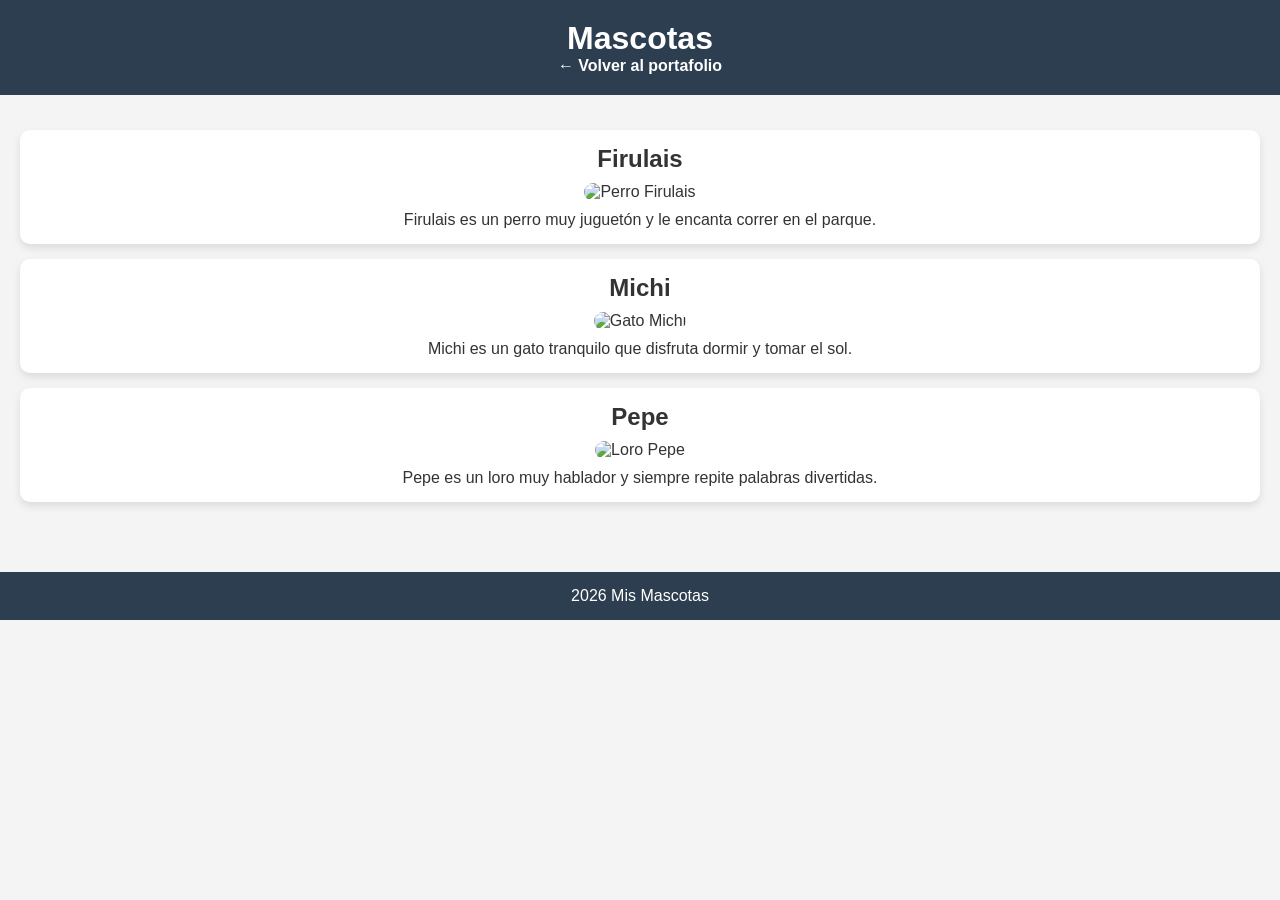
==== mascotas.html @ afc341d5 "html" ====
<!DOCTYPE html>
<html lang="es">
<head>
<meta charset="UTF-8">
<meta name="viewport" content="width=device-width, initial-scale=1.0">
<title> Mis mascotas </title>
<link rel="stylesheet" href="styles.css">
</head>
<body>
<header>
<h1> Mascotas </h1>
<nav>
<a href="index.html">← Volver al portafolio</a>
</nav>
</header>
<main>
<section>
<article>
<h2> Firulais </h2>
<img src="https://placedog.net/300" alt="Perro Firulais">
<p>
Firulais es un perro muy juguetón y le encanta correr en el parque.
</p>
</article>
<article>
<h2> Michi </h2>
<img src="https://i.guim.co.uk/img/media/327aa3f0c3b8e40ab03b4ae80319064e401c6fbc/377_133_3542_2834/master/3542.jpg?width=1900&dpr=1&s=none&crop=none" alt="Gato Michi">
<p>
Michi es un gato tranquilo que disfruta dormir y tomar el sol.
</p>
</article>
<article>
<h2> Pepe </h2>
<img src="https://loremflickr.com/300/300/parrot" alt="Loro Pepe">
<p>
Pepe es un loro muy hablador y siempre repite palabras divertidas.
</p>
</article>
</section>
</main>
<footer>
<p> 2026 Mis Mascotas </p>
</footer>
</body>
</html>
---- styles.css ----
* {
    margin: 0;
    padding: 0;
    box-sizing: border-box;
}


body {
    font-family: Arial, sans-serif; /* FUENTE ✔ */
    background-color: #f4f4f4; /* COLOR ✔ */
    color: #333;
}


header {
    background-color: #2c3e50; /* COLOR ✔ */
    color: white;
    padding: 20px; /* PADDING ✔ */
    text-align: center;
}

/* NAVEGACIÓN */
nav ul {
    list-style: none;
    margin-top: 10px; /* MARGEN ✔ */
}

nav ul li {
    display: inline;
    margin: 0 15px; /* MARGEN ✔ */
}

nav a {
    color: white;
    text-decoration: none;
    font-weight: bold;
}


nav a:hover {
    color: #f39c12;
    text-decoration: underline;
}


main {
    padding: 20px; /* PADDING ✔ */
}


section {
    margin-bottom: 30px; /* MARGEN ✔ */
}


article {
    background-color: white;
    padding: 15px; /* PADDING ✔ */
    margin: 15px 0; /* MARGEN ✔ */
    border-radius: 10px; /* BORDE ✔ */
    box-shadow: 0 4px 8px rgba(0,0,0,0.1); /* SOMBRA ✔ */
    text-align: center;
}


article img {
    width: 100%;
    max-width: 300px;
    border-radius: 10px; /* BORDE ✔ */
    margin: 10px 0;
}


ul li {
    margin: 10px 0;
}


form input, form button {
    padding: 10px; /* PADDING ✔ */
    margin-top: 5px;
    width: 100%;
    max-width: 300px;
}


button {
    background-color: #2c3e50; /* COLOR ✔ */
    color: white;
    border: none;
    cursor: pointer;
}


button:hover {
    background-color: #34495e;
}


footer {
    text-align: center;
    padding: 15px; /* PADDING ✔ */
    background-color: #2c3e50;
    color: white;
    margin-top: 20px;
}
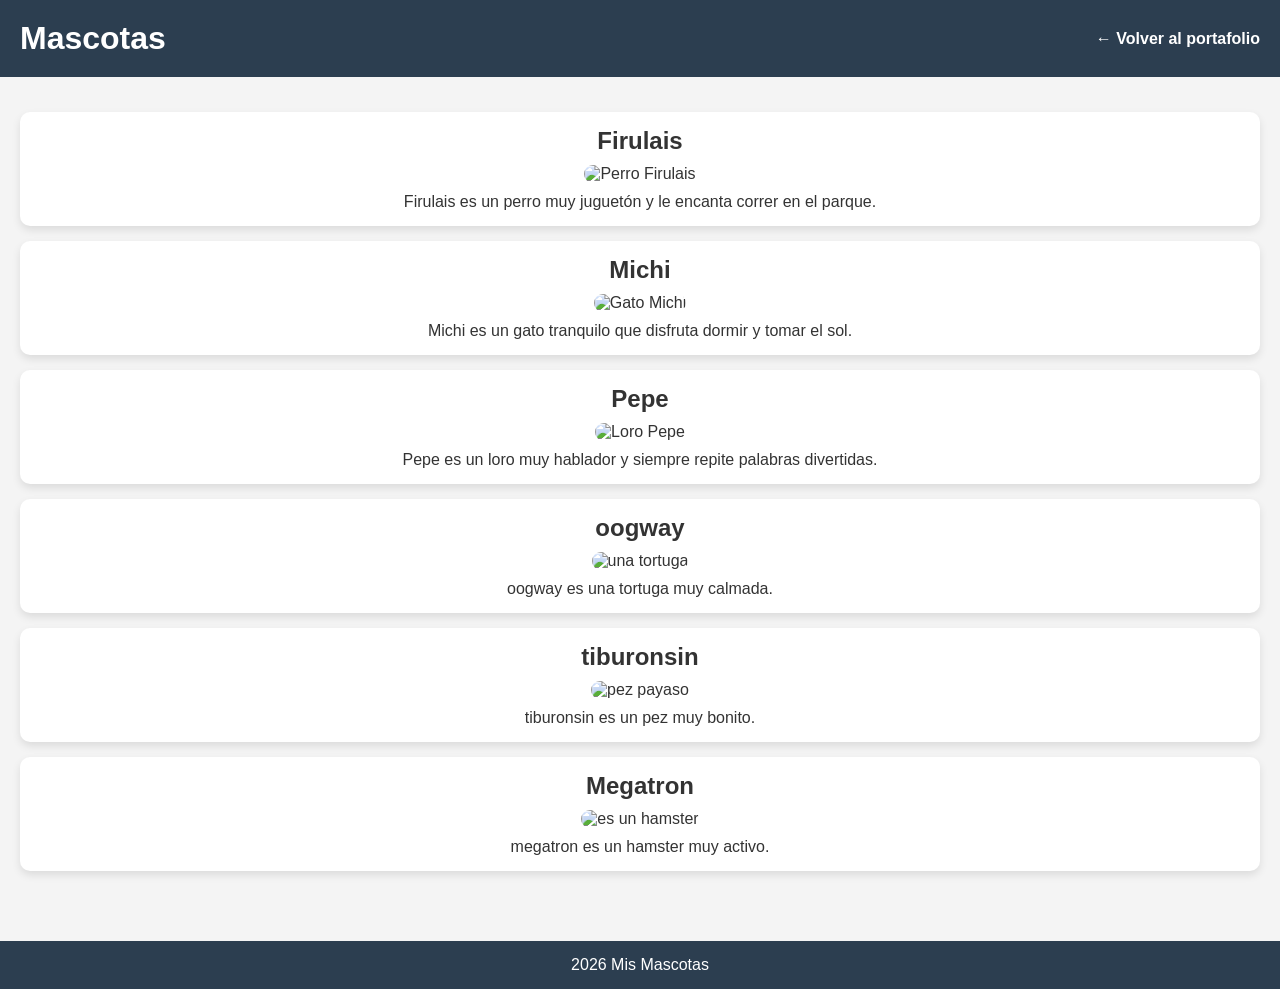
==== commit abf1e747: "semana 2" ====
--- a/mascotas.html
+++ b/mascotas.html
@@ -1,45 +1,81 @@
 <!DOCTYPE html>
 <html lang="es">
+<!--configuarcion de la pagina-->
 <head>
-<meta charset="UTF-8">
-<meta name="viewport" content="width=device-width, initial-scale=1.0">
-<title> Mis mascotas </title>
-<link rel="stylesheet" href="styles.css">
+    <meta charset="UTF-8">
+    <meta name="viewport" content="width=device-width, initial-scale=1.0">
+    <title> Mis mascotas </title>
+    <link rel="stylesheet" href="styles.css">
 </head>
+<!--cuerpo de la pagina-->
 <body>
-<header>
-<h1> Mascotas </h1>
-<nav>
-<a href="index.html">← Volver al portafolio</a>
-</nav>
-</header>
-<main>
-<section>
-<article>
-<h2> Firulais </h2>
-<img src="https://placedog.net/300" alt="Perro Firulais">
-<p>
-Firulais es un perro muy juguetón y le encanta correr en el parque.
-</p>
-</article>
-<article>
-<h2> Michi </h2>
-<img src="https://i.guim.co.uk/img/media/327aa3f0c3b8e40ab03b4ae80319064e401c6fbc/377_133_3542_2834/master/3542.jpg?width=1900&dpr=1&s=none&crop=none" alt="Gato Michi">
-<p>
-Michi es un gato tranquilo que disfruta dormir y tomar el sol.
-</p>
-</article>
-<article>
-<h2> Pepe </h2>
-<img src="https://loremflickr.com/300/300/parrot" alt="Loro Pepe">
-<p>
-Pepe es un loro muy hablador y siempre repite palabras divertidas.
-</p>
-</article>
-</section>
-</main>
-<footer>
-<p> 2026 Mis Mascotas </p>
-</footer>
+    <!--encabezado con menu de navegacion-->
+    <header>
+        <h1> Mascotas </h1>
+        <nav>
+            <!--elemento que te envia a otra pagina-->
+            <a href="index.html">← Volver al portafolio</a>
+        </nav>
+    </header>
+    <!--contenido principal-->
+    <main>
+        <section class="galeria de mascotas">
+            <!--seccion de mascotas-->
+            <article>
+                <!--primera mascota-->
+                <h2> Firulais </h2>
+                <img src="https://placedog.net/300" alt="Perro Firulais">
+                <p>
+                    Firulais es un perro muy juguetón y le encanta correr en el parque.
+                </p>
+            </article>
+            <article>
+                <!--segunda mascota-->
+                <h2> Michi </h2>
+                <img src="https://i.guim.co.uk/img/media/327aa3f0c3b8e40ab03b4ae80319064e401c6fbc/377_133_3542_2834/master/3542.jpg?width=1900&dpr=1&s=none&crop=none"
+                    alt="Gato Michi">
+                <p>
+                    Michi es un gato tranquilo que disfruta dormir y tomar el sol.
+                </p>
+            </article>
+            <article>
+            <!--tercera mascota-->
+                <h2> Pepe </h2>
+                <img src="https://static.nationalgeographicla.com/files/styles/image_3200/public/nationalgeographic2300875.webp?w=380&h=570" alt="Loro Pepe">
+                <p>
+                    Pepe es un loro muy hablador y siempre repite palabras divertidas.
+                </p>
+            </article>
+             <article>
+                <!--cuarta mascota-->
+                <h2> oogway </h2>
+                <img src="https://misanimales.com/wp-content/uploads/2021/07/tortuga-galapagos.jpg" alt="una tortuga">
+                <p>
+                    oogway es una tortuga muy calmada.
+                </p>
+            </article>
+             <article>
+                <!--quinta mascota-->
+                <h2> tiburonsin </h2>
+                <img src="https://cdn0.ecologiaverde.com/es/posts/1/6/7/pez_payaso_5761_orig.jpg" alt="pez payaso">
+                <p>
+                    tiburonsin es un pez muy bonito.
+                </p>
+            </article>
+             <article>
+                <!--sexta mascota-->
+                <h2> Megatron </h2>
+                <img src="https://upload.wikimedia.org/wikipedia/commons/thumb/9/98/Goldhamster_terrarium.jpg/250px-Goldhamster_terrarium.jpg" alt="es un hamster">
+                <p>
+                    megatron es un hamster muy activo.
+                </p>
+            </article>
+        </section>
+    </main>
+    <!--pie de pagina-->
+    <footer>
+        <p> 2026 Mis Mascotas </p>
+    </footer>
 </body>
+
 </html>
--- a/styles.css
+++ b/styles.css
@@ -1,33 +1,38 @@
+/*estilo general*/
 * {
     margin: 0;
     padding: 0;
     box-sizing: border-box;
 }
 
+/*estilo del cuerpo del contenido*/
 
 body {
-    font-family: Arial, sans-serif; /* FUENTE ✔ */
-    background-color: #f4f4f4; /* COLOR ✔ */
+    font-family: Arial, sans-serif; 
+    background-color: #f4f4f4; 
     color: #333;
 }
 
-
+/* esitlo del encabezado*/
 header {
-    background-color: #2c3e50; /* COLOR ✔ */
+    background-color: #2c3e50; 
     color: white;
-    padding: 20px; /* PADDING ✔ */
-    text-align: center;
+    padding: 20px; 
+    display: flex;
+    justify-content: space-between;
+    align-items: center;
 }
 
-/* NAVEGACIÓN */
+/*estilo de la lista de navegacion y sus elementos*/
+
 nav ul {
     list-style: none;
-    margin-top: 10px; /* MARGEN ✔ */
+    margin-top: 10px; 
 }
 
 nav ul li {
     display: inline;
-    margin: 0 15px; /* MARGEN ✔ */
+    margin: 0 15px; 
 }
 
 nav a {
@@ -42,31 +47,53 @@
     text-decoration: underline;
 }
 
+/*estilo del relleno en el contenido principal*/
 
 main {
-    padding: 20px; /* PADDING ✔ */
+    padding: 20px; 
 }
 
+/* ajustes de tamaño en la seccion*/
 
 section {
-    margin-bottom: 30px; /* MARGEN ✔ */
+    margin-bottom: 30px; 
+}
+
+/*ajustes en la lista de proyectos del portafolio*/
+
+#proyectos ul{
+    display: grid;
+    grid-template-columns: repeat(3, 1fr);
+    gap: 15px;
+    list-style: none;
+    padding: 0;
+} 
+
+
+
+#proyectos li {
+    background: burlywood;
+    padding: 15px;
+    border-radius: 8px;
+    text-align: center;
 }
 
 
 article {
     background-color: white;
-    padding: 15px; /* PADDING ✔ */
-    margin: 15px 0; /* MARGEN ✔ */
-    border-radius: 10px; /* BORDE ✔ */
-    box-shadow: 0 4px 8px rgba(0,0,0,0.1); /* SOMBRA ✔ */
+    padding: 15px; 
+    margin: 15px 0; 
+    border-radius: 10px; 
+    box-shadow: 0 4px 8px rgba(0,0,0,0.1); 
     text-align: center;
 }
 
+/*ajustes de los elementos dentro article*/
 
 article img {
     width: 100%;
     max-width: 300px;
-    border-radius: 10px; /* BORDE ✔ */
+    border-radius: 10px; 
     margin: 10px 0;
 }
 
@@ -75,9 +102,10 @@
     margin: 10px 0;
 }
 
+/*modificasiones del boton*/
 
 form input, form button {
-    padding: 10px; /* PADDING ✔ */
+    padding: 10px; 
     margin-top: 5px;
     width: 100%;
     max-width: 300px;
@@ -85,7 +113,7 @@
 
 
 button {
-    background-color: #2c3e50; /* COLOR ✔ */
+    background-color: #2c3e50; 
     color: white;
     border: none;
     cursor: pointer;
@@ -96,11 +124,31 @@
     background-color: #34495e;
 }
 
+/*pie de pagina*/
 
 footer {
     text-align: center;
-    padding: 15px; /* PADDING ✔ */
+    padding: 15px; 
     background-color: #2c3e50;
     color: white;
     margin-top: 20px;
-}+}
+
+/*ajustes en la seccion de mascotas */
+
+.galeria-mascotas {
+    display: flex;
+    flex-wrap: wrap;
+    justify-content: center;
+}
+
+.galeria-mascotas article {
+    width: 300px;
+    margin: 10px;
+}
+
+.galeria-mascotas {
+    display: grid;
+    grid-template-columns: repeat(3, 1fr);
+    gap: 15px;
+}
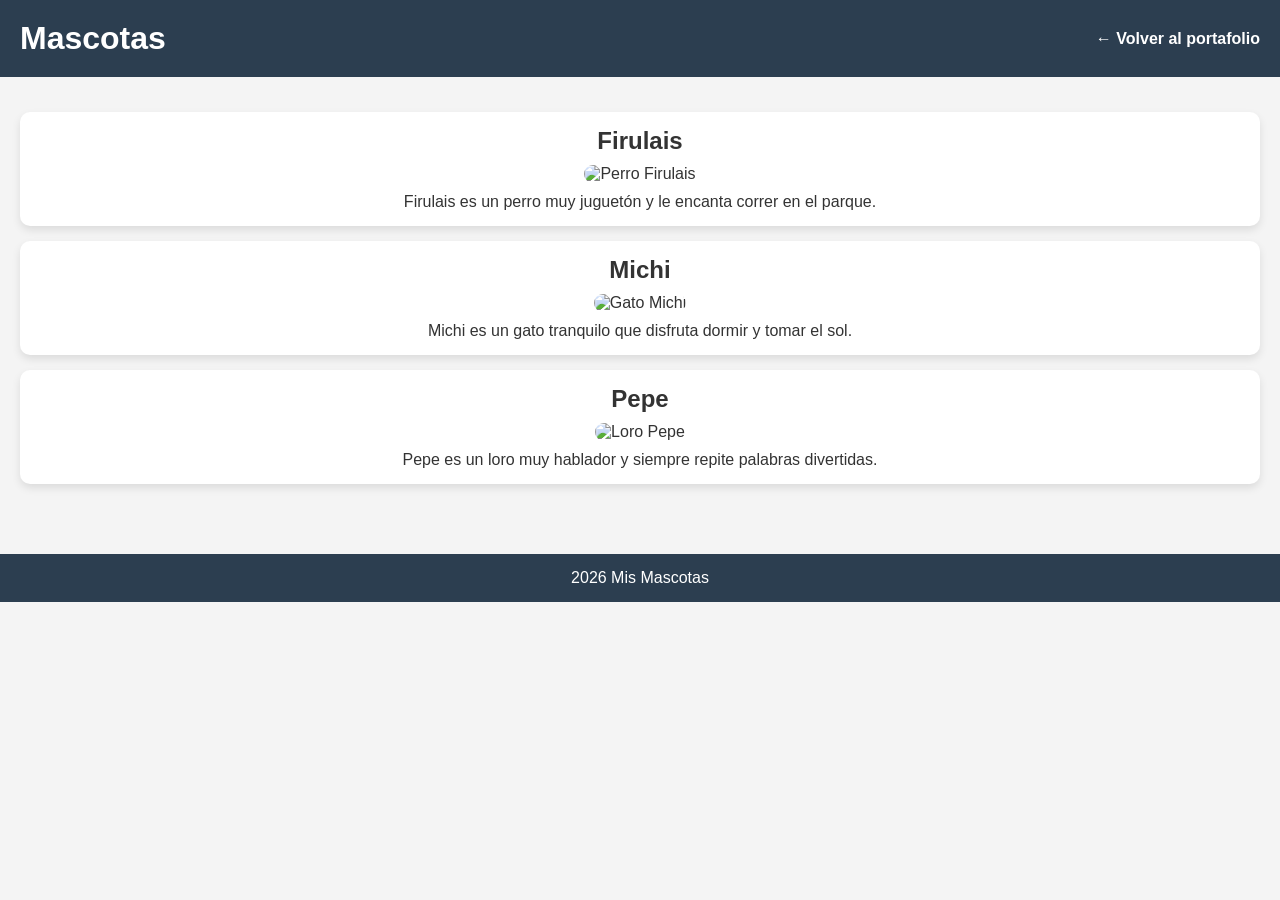
==== commit a4ed71d7: "cambios menores" ====
--- a/mascotas.html
+++ b/mascotas.html
@@ -1,81 +1,45 @@
 <!DOCTYPE html>
 <html lang="es">
-<!--configuarcion de la pagina-->
 <head>
-    <meta charset="UTF-8">
-    <meta name="viewport" content="width=device-width, initial-scale=1.0">
-    <title> Mis mascotas </title>
-    <link rel="stylesheet" href="styles.css">
+<meta charset="UTF-8">
+<meta name="viewport" content="width=device-width, initial-scale=1.0">
+<title> Mis mascotas </title>
+<link rel="stylesheet" href="styles.css">
 </head>
-<!--cuerpo de la pagina-->
 <body>
-    <!--encabezado con menu de navegacion-->
-    <header>
-        <h1> Mascotas </h1>
-        <nav>
-            <!--elemento que te envia a otra pagina-->
-            <a href="index.html">← Volver al portafolio</a>
-        </nav>
-    </header>
-    <!--contenido principal-->
-    <main>
-        <section class="galeria de mascotas">
-            <!--seccion de mascotas-->
-            <article>
-                <!--primera mascota-->
-                <h2> Firulais </h2>
-                <img src="https://placedog.net/300" alt="Perro Firulais">
-                <p>
-                    Firulais es un perro muy juguetón y le encanta correr en el parque.
-                </p>
-            </article>
-            <article>
-                <!--segunda mascota-->
-                <h2> Michi </h2>
-                <img src="https://i.guim.co.uk/img/media/327aa3f0c3b8e40ab03b4ae80319064e401c6fbc/377_133_3542_2834/master/3542.jpg?width=1900&dpr=1&s=none&crop=none"
-                    alt="Gato Michi">
-                <p>
-                    Michi es un gato tranquilo que disfruta dormir y tomar el sol.
-                </p>
-            </article>
-            <article>
-            <!--tercera mascota-->
-                <h2> Pepe </h2>
-                <img src="https://static.nationalgeographicla.com/files/styles/image_3200/public/nationalgeographic2300875.webp?w=380&h=570" alt="Loro Pepe">
-                <p>
-                    Pepe es un loro muy hablador y siempre repite palabras divertidas.
-                </p>
-            </article>
-             <article>
-                <!--cuarta mascota-->
-                <h2> oogway </h2>
-                <img src="https://misanimales.com/wp-content/uploads/2021/07/tortuga-galapagos.jpg" alt="una tortuga">
-                <p>
-                    oogway es una tortuga muy calmada.
-                </p>
-            </article>
-             <article>
-                <!--quinta mascota-->
-                <h2> tiburonsin </h2>
-                <img src="https://cdn0.ecologiaverde.com/es/posts/1/6/7/pez_payaso_5761_orig.jpg" alt="pez payaso">
-                <p>
-                    tiburonsin es un pez muy bonito.
-                </p>
-            </article>
-             <article>
-                <!--sexta mascota-->
-                <h2> Megatron </h2>
-                <img src="https://upload.wikimedia.org/wikipedia/commons/thumb/9/98/Goldhamster_terrarium.jpg/250px-Goldhamster_terrarium.jpg" alt="es un hamster">
-                <p>
-                    megatron es un hamster muy activo.
-                </p>
-            </article>
-        </section>
-    </main>
-    <!--pie de pagina-->
-    <footer>
-        <p> 2026 Mis Mascotas </p>
-    </footer>
+<header>
+<h1> Mascotas </h1>
+<nav>
+<a href="index.html">← Volver al portafolio</a>
+</nav>
+</header>
+<main>
+<section>
+<article>
+<h2> Firulais </h2>
+<img src="https://placedog.net/300" alt="Perro Firulais">
+<p>
+Firulais es un perro muy juguetón y le encanta correr en el parque.
+</p>
+</article>
+<article>
+<h2> Michi </h2>
+<img src="https://i.guim.co.uk/img/media/327aa3f0c3b8e40ab03b4ae80319064e401c6fbc/377_133_3542_2834/master/3542.jpg?width=1900&dpr=1&s=none&crop=none" alt="Gato Michi">
+<p>
+Michi es un gato tranquilo que disfruta dormir y tomar el sol.
+</p>
+</article>
+<article>
+<h2> Pepe </h2>
+<img src="https://static.nationalgeographicla.com/files/styles/image_3200/public/nationalgeographic2300875.webp?w=380&h=570" alt="Loro Pepe" alt="Loro Pepe">
+<p>
+Pepe es un loro muy hablador y siempre repite palabras divertidas.
+</p>
+</article>
+</section>
+</main>
+<footer>
+<p> 2026 Mis Mascotas </p>
+</footer>
 </body>
-
 </html>
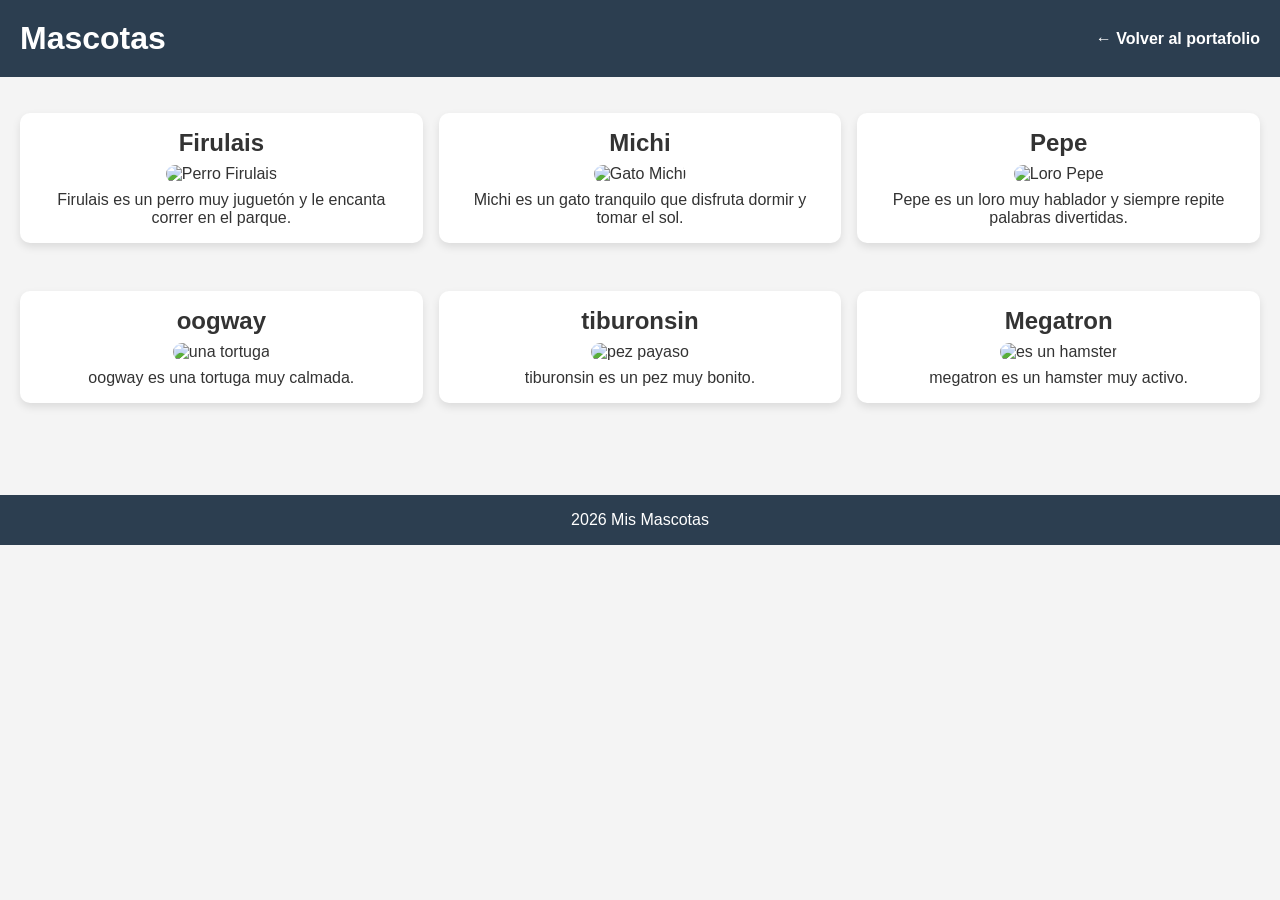
==== commit 36779c07: "cambios" ====
--- a/mascotas.html
+++ b/mascotas.html
@@ -1,45 +1,80 @@
 <!DOCTYPE html>
 <html lang="es">
+<!--configuarcion de la pagina-->
 <head>
-<meta charset="UTF-8">
-<meta name="viewport" content="width=device-width, initial-scale=1.0">
-<title> Mis mascotas </title>
-<link rel="stylesheet" href="styles.css">
+    <meta charset="UTF-8">
+    <meta name="viewport" content="width=device-width, initial-scale=1.0">
+    <title> Mis mascotas </title>
+    <link rel="stylesheet" href="styles.css">
 </head>
+<!--cuerpo de la pagina-->
 <body>
-<header>
-<h1> Mascotas </h1>
-<nav>
-<a href="index.html">← Volver al portafolio</a>
-</nav>
-</header>
-<main>
-<section>
-<article>
-<h2> Firulais </h2>
-<img src="https://placedog.net/300" alt="Perro Firulais">
-<p>
-Firulais es un perro muy juguetón y le encanta correr en el parque.
-</p>
-</article>
-<article>
-<h2> Michi </h2>
-<img src="https://i.guim.co.uk/img/media/327aa3f0c3b8e40ab03b4ae80319064e401c6fbc/377_133_3542_2834/master/3542.jpg?width=1900&dpr=1&s=none&crop=none" alt="Gato Michi">
-<p>
-Michi es un gato tranquilo que disfruta dormir y tomar el sol.
-</p>
-</article>
-<article>
-<h2> Pepe </h2>
-<img src="https://static.nationalgeographicla.com/files/styles/image_3200/public/nationalgeographic2300875.webp?w=380&h=570" alt="Loro Pepe" alt="Loro Pepe">
-<p>
-Pepe es un loro muy hablador y siempre repite palabras divertidas.
-</p>
-</article>
-</section>
-</main>
-<footer>
-<p> 2026 Mis Mascotas </p>
-</footer>
+    <!--encabezado con menu de navegacion-->
+    <header>
+        <h1> Mascotas </h1>
+        <nav>
+            <!--elemento que te envia a otra pagina-->
+            <a href="index.html">← Volver al portafolio</a>
+        </nav>
+    </header>
+    <!--contenido principal-->
+    <main>
+        <section class="galeria-mascotas">
+            <!--seccion de mascotas-->
+            <article>
+                <!--primera mascota-->
+                <h2> Firulais </h2>
+                <img src="https://placedog.net/300" alt="Perro Firulais">
+                <p>
+                    Firulais es un perro muy juguetón y le encanta correr en el parque.
+                </p>
+            </article>
+            <article>
+                <!--segunda mascota-->
+                <h2> Michi </h2>
+                <img src="https://i.guim.co.uk/img/media/327aa3f0c3b8e40ab03b4ae80319064e401c6fbc/377_133_3542_2834/master/3542.jpg?width=1900&dpr=1&s=none&crop=none"
+                    alt="Gato Michi">
+                <p>
+                    Michi es un gato tranquilo que disfruta dormir y tomar el sol.
+                </p>
+            </article>
+            <article>
+            <!--tercera mascota-->
+                <h2> Pepe </h2>
+                <img src="https://static.nationalgeographicla.com/files/styles/image_3200/public/nationalgeographic2300875.webp?w=380&h=570" alt="Loro Pepe">
+                <p>
+                    Pepe es un loro muy hablador y siempre repite palabras divertidas.
+                </p>
+            </article>
+             <article>
+                <!--cuarta mascota-->
+                <h2> oogway </h2>
+                <img src="https://misanimales.com/wp-content/uploads/2021/07/tortuga-galapagos.jpg" alt="una tortuga">
+                <p>
+                    oogway es una tortuga muy calmada.
+                </p>
+            </article>
+             <article>
+                <!--quinta mascota-->
+                <h2> tiburonsin </h2>
+                <img src="https://cdn0.ecologiaverde.com/es/posts/1/6/7/pez_payaso_5761_orig.jpg" alt="pez payaso">
+                <p>
+                    tiburonsin es un pez muy bonito.
+                </p>
+            </article>
+             <article>
+                <!--sexta mascota-->
+                <h2> Megatron </h2>
+                <img src="https://upload.wikimedia.org/wikipedia/commons/thumb/9/98/Goldhamster_terrarium.jpg/250px-Goldhamster_terrarium.jpg" alt="es un hamster">
+                <p>
+                    megatron es un hamster muy activo.
+                </p>
+            </article>
+        </section>
+    </main>
+    <!--pie de pagina-->
+    <footer>
+        <p> 2026 Mis Mascotas </p>
+    </footer>
 </body>
 </html>
--- a/styles.css
+++ b/styles.css
@@ -1,38 +1,66 @@
-/*estilo general*/
+/* =========================
+   VARIABLES globales
+========================= */
+:root {
+    --color-principal: #2c3e50;
+    --color-secundario: #f39c12;
+    --color-fondo: #f4f4f4;
+    --color-texto: #333;
+    --color-card: #ffffff;
+    --radio: 10px;
+    --sombra: 0 4px 8px rgba(0,0,0,0.1);
+}
+
+/* =========================
+   
+========================= */
 * {
     margin: 0;
     padding: 0;
     box-sizing: border-box;
 }
 
-/*estilo del cuerpo del contenido*/
-
+/* =========================
+   cuerpo
+========================= */
 body {
-    font-family: Arial, sans-serif; 
-    background-color: #f4f4f4; 
-    color: #333;
-}
-
-/* esitlo del encabezado*/
+    font-family: Arial, sans-serif;
+    background-color: var(--color-fondo);
+    color: var(--color-texto);
+    font-size: 1rem;
+}
+
+/* =========================
+   encabezado
+========================= */
 header {
-    background-color: #2c3e50; 
-    color: white;
-    padding: 20px; 
+    background-color: var(--color-principal);
+    color: white;
+    padding: 1.25rem;
     display: flex;
     justify-content: space-between;
     align-items: center;
 }
 
-/*estilo de la lista de navegacion y sus elementos*/
-
+h1 {
+    font-size: 2rem;
+}
+
+h2 {
+    font-size: 1.5rem;
+}
+
+/* =========================
+   Navegacion
+========================= */
 nav ul {
     list-style: none;
-    margin-top: 10px; 
+    margin-top: 0.5rem;
 }
 
 nav ul li {
     display: inline;
-    margin: 0 15px; 
+    margin: 0 1rem;
 }
 
 nav a {
@@ -41,114 +69,146 @@
     font-weight: bold;
 }
 
-
 nav a:hover {
-    color: #f39c12;
+    color: var(--color-secundario);
     text-decoration: underline;
 }
 
-/*estilo del relleno en el contenido principal*/
-
+/* =========================
+   parte principal
+========================= */
 main {
-    padding: 20px; 
-}
-
-/* ajustes de tamaño en la seccion*/
+    padding: 1.25rem;
+}
 
 section {
-    margin-bottom: 30px; 
-}
-
-/*ajustes en la lista de proyectos del portafolio*/
-
-#proyectos ul{
+    margin-bottom: 2rem;
+}
+
+/* =========================
+   Lista de proyectos
+========================= */
+#proyectos ul {
     display: grid;
     grid-template-columns: repeat(3, 1fr);
-    gap: 15px;
+    gap: 1rem;
     list-style: none;
-    padding: 0;
-} 
-
-
+}
 
 #proyectos li {
     background: burlywood;
-    padding: 15px;
-    border-radius: 8px;
+    padding: 1rem;
+    border-radius: var(--radio);
     text-align: center;
 }
 
-
+/* =========================
+   
+========================= */
 article {
-    background-color: white;
-    padding: 15px; 
-    margin: 15px 0; 
-    border-radius: 10px; 
-    box-shadow: 0 4px 8px rgba(0,0,0,0.1); 
+    background-color: var(--color-card);
+    padding: 1rem;
+    margin: 1rem 0;
+    border-radius: var(--radio);
+    box-shadow: var(--sombra);
     text-align: center;
 }
 
-/*ajustes de los elementos dentro article*/
-
+/* =========================
+   Imagenes
+========================= */
 article img {
+    max-width: 100%;
+    height: auto;
+    border-radius: var(--radio);
+    margin: 0.5rem 0;
+}
+
+/* =========================
+   Formulario
+========================= */
+form input,
+form button {
+    padding: 0.6rem;
+    margin-top: 0.3rem;
     width: 100%;
     max-width: 300px;
-    border-radius: 10px; 
-    margin: 10px 0;
-}
-
-
-ul li {
-    margin: 10px 0;
-}
-
-/*modificasiones del boton*/
-
-form input, form button {
-    padding: 10px; 
-    margin-top: 5px;
-    width: 100%;
-    max-width: 300px;
-}
-
+}
 
 button {
-    background-color: #2c3e50; 
+    background-color: var(--color-principal);
     color: white;
     border: none;
     cursor: pointer;
 }
 
-
 button:hover {
-    background-color: #34495e;
-}
-
-/*pie de pagina*/
-
+    background-color: var(--color-secundario);
+}
+
+/* =========================
+   pie de pagina
+========================= */
 footer {
     text-align: center;
-    padding: 15px; 
-    background-color: #2c3e50;
-    color: white;
-    margin-top: 20px;
-}
-
-/*ajustes en la seccion de mascotas */
-
-.galeria-mascotas {
-    display: flex;
-    flex-wrap: wrap;
-    justify-content: center;
-}
-
-.galeria-mascotas article {
-    width: 300px;
-    margin: 10px;
-}
-
+    padding: 1rem;
+    background-color: var(--color-principal);
+    color: white;
+    margin-top: 1.5rem;
+}
+
+/* =========================
+   GALERÍA (GRID)
+========================= */
 .galeria-mascotas {
     display: grid;
     grid-template-columns: repeat(3, 1fr);
-    gap: 15px;
-}
+    gap: 1rem;
+}
+
+.galeria-mascotas article {
+    width: 100%;
+}
+
+/* =========================
+   📱 MEDIA QUERIES
+========================= */
+
+/* MÓVILES */
+@media (max-width: 600px) {
+
+    /* menú vertical */
+    nav ul {
+        display: flex;
+        flex-direction: column;
+        align-items: center;
+    }
+
+    nav ul li {
+        margin: 0.5rem 0;
+    }
+
+    /* proyectos en 1 columna */
+    #proyectos ul {
+        grid-template-columns: 1fr;
+    }
+
+    /* galería en 2 columnas */
+    .galeria-mascotas {
+        grid-template-columns: repeat(2, 1fr);
+    }
+}
+
+/* Tablets */
+@media (min-width: 601px) and (max-width: 1024px) {
+
+    /* proyectos en 2 columnas */
+    #proyectos ul {
+        grid-template-columns: repeat(2, 1fr);
+    }
+
+    /* galería en 3 columnas */
+    .galeria-mascotas {
+        grid-template-columns: repeat(3, 1fr);
+    }
+}
